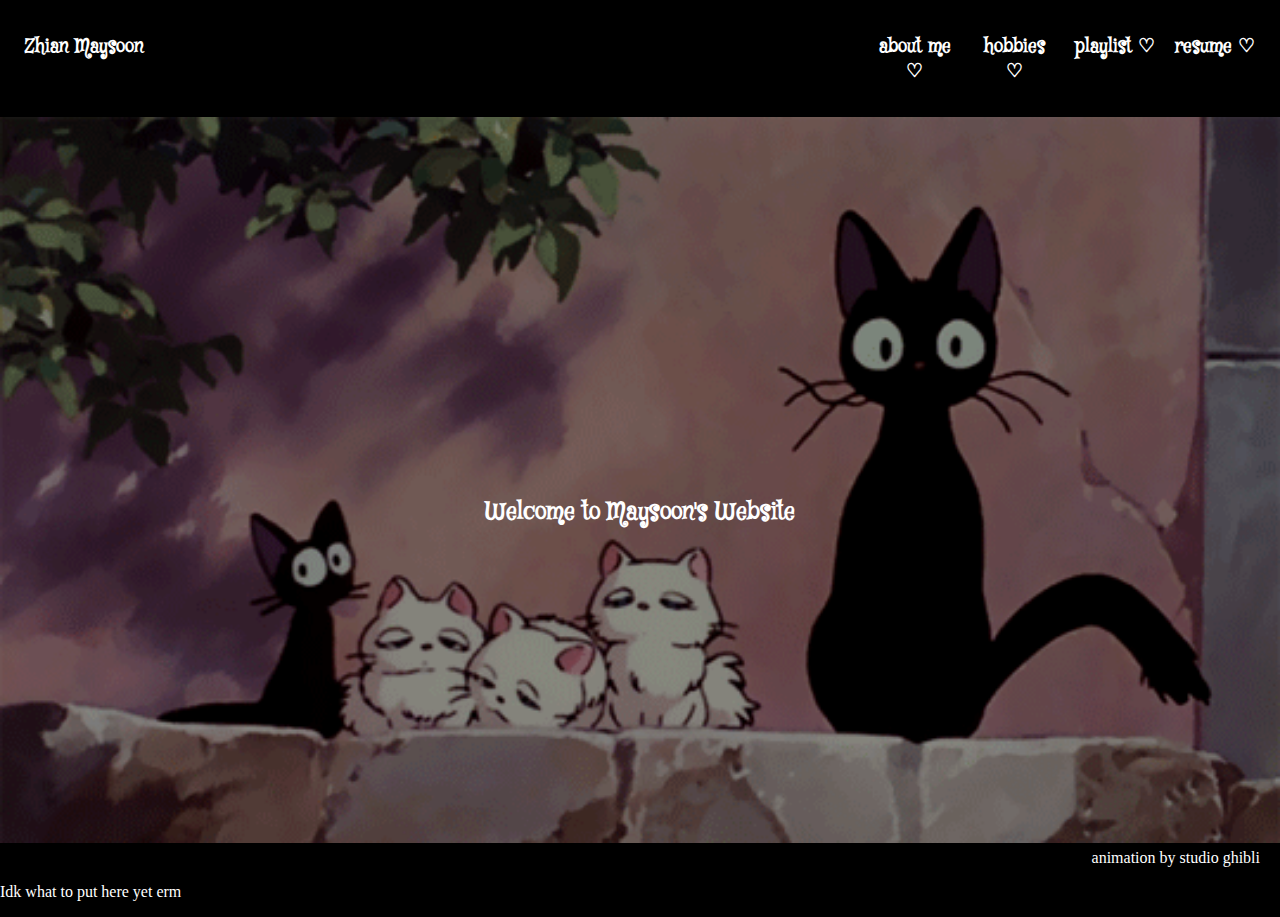
==== index.html @ afb6307f "man" ====
<!DOCTYPE html>
<html>
    <head>
        <meta charset="utf-8">
        <title>Maysoon's Website</title>
        <meta name="description" content="hi :3">
        <meta name="viewport" content="width=device-width, initial-scale=1">
        <link rel="stylesheet" href="styles.css">
        <link rel="preconnect" href="https://fonts.googleapis.com">
        <link rel="preconnect" href="https://fonts.gstatic.com" crossorigin>
        <link href="https://fonts.googleapis.com/css2?family=Mystery+Quest&display=swap" rel="stylesheet">  
    </head>
    <body>
        <script src="script.js" async defer></script>
        <div class="flex-container">
                <h3 id="headername">Zhian Maysoon  </h3>
                <h3 class="header"> <a href = "aboutme.html">about me ♡</a></h3>
                <h3 class="header"><a href = "hobbies.html">hobbies ♡</a></h3>
                <h3 class="header"><a href="playlist.html">playlist ♡</a></h3>
                <h3 class="header"><a href="resume.html">resume ♡</a></h3>
        </div>
        <div class="imgcontainer">
            <img id="headerimg" src="assets/5 cattos!.gif"/>
            <h2 id="img-center-text">Welcome to Maysoon's Website</h2>
            <p id="imgcredTag">animation by studio ghibli</p>
        </div>
        <div>
            <p>Idk what to put here yet erm</p>
        </div>

        

        <!--gonne make a cute playlist page a
            a resume page
            projects whatever-->


    </body>
</html>
---- styles.css ----
.mystery-quest-regular {
    font-family: "Mystery Quest", system-ui;
    font-weight: 400;
    font-style: normal;
  }  
  
body, html {
    font-family: Mystery Quest;
    margin: 0;
    padding: 0;
    background-color: black;
    color: white;
}

.flex-container {
    display: flex;
    flex-direction: row;
    padding: 10px;
    background-color: black; /*rich burgandy #850220*/
    
}
#headername{
    margin-left: 10px;
    flex-grow: 9;
    padding: 5px;
    color: white;
    text-align: left;
}

.header{
    color: white;
    width: 100vw;
    max-width: 100%;
    padding: 5px;
    margin-right: 10px;
    flex: 1;
    text-align: center;
}

.imgcontainer {
    position: relative;
    text-align: center;
    color: white;
  }

#headerimg{
    width: 100%;
    opacity: 0.6;
    padding: 0;
    margin: 0;
}
#img-center-text {
    position: absolute;
    top: 50%;
    left: 50%;
    transform: translate(-50%, -50%);
}

#imgcredTag{
    color: white;
    text-align: right;
    margin: 0px 20px 0px 0px;
}

a:link, a:visited {
    text-decoration: none;
    color: white;
  }

p{
    font-family: 'Times New Roman', Times, serif;
}
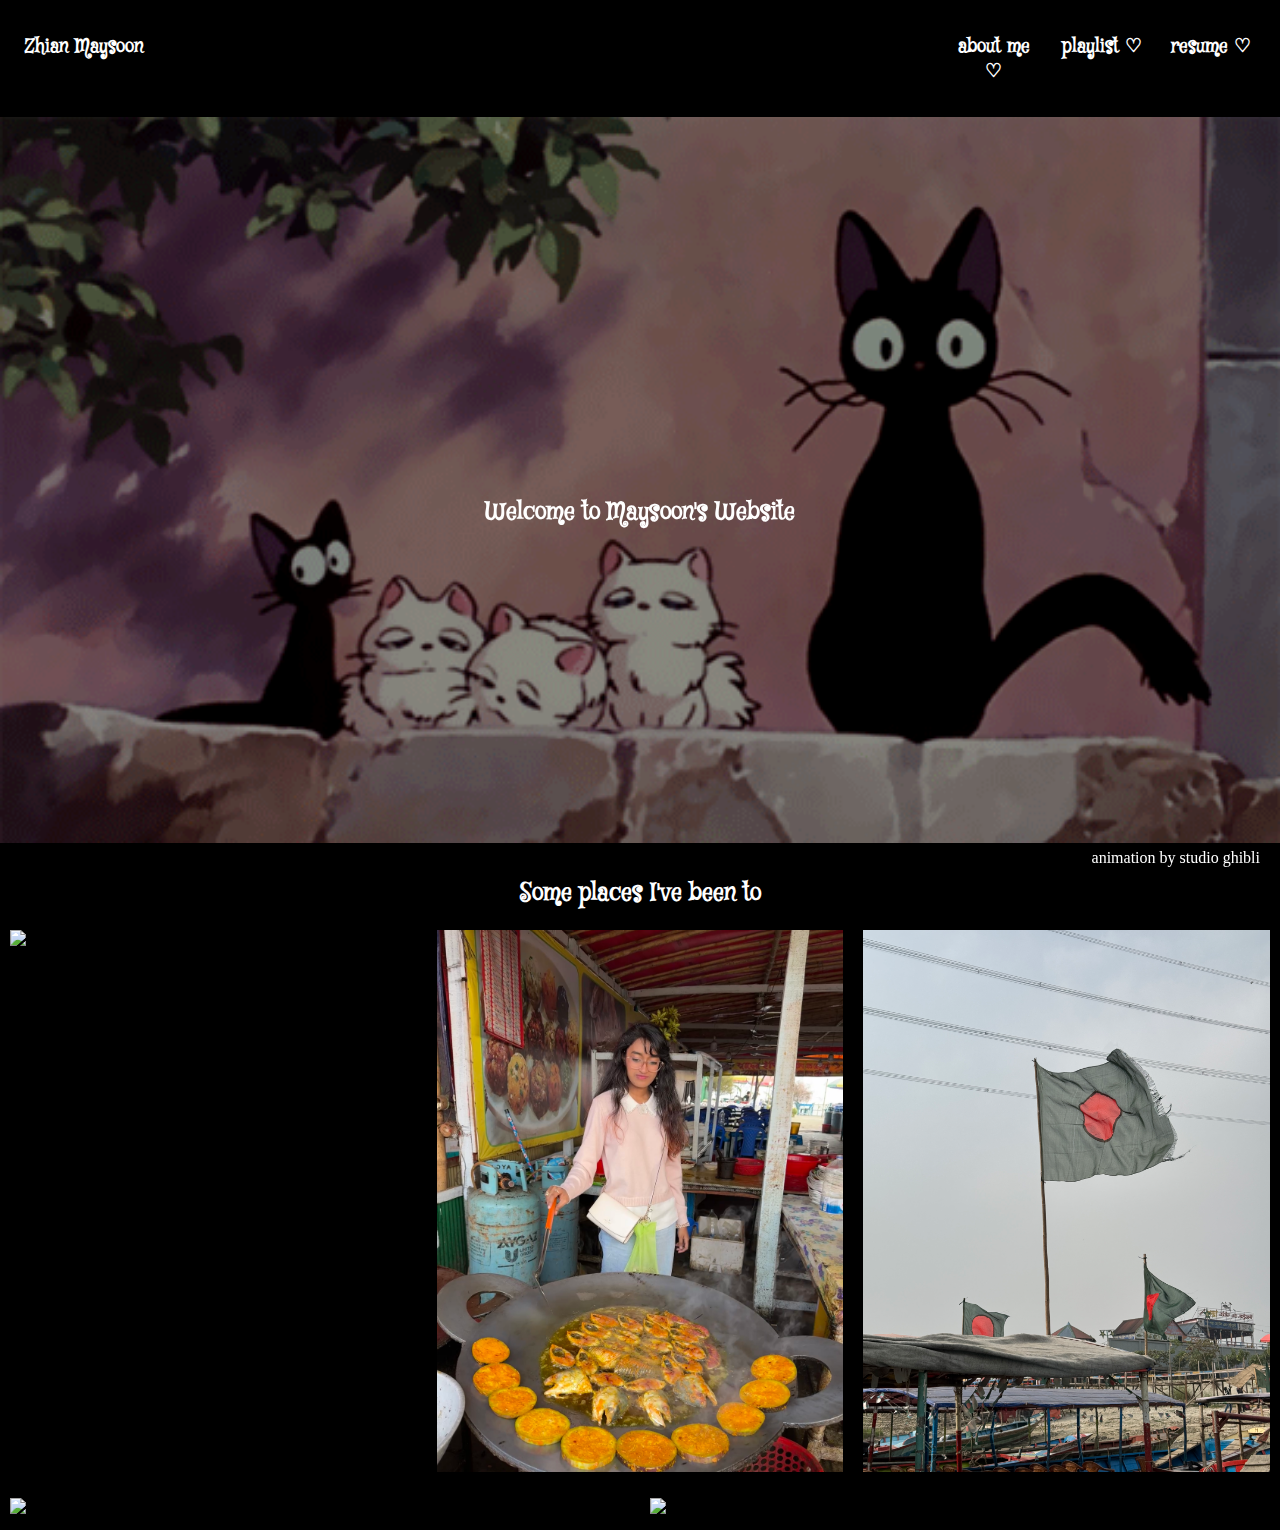
==== commit d7ceff7c: "some final changes" ====
--- a/index.html
+++ b/index.html
@@ -12,28 +12,35 @@
     </head>
     <body>
         <script src="script.js" async defer></script>
-        <div class="flex-container">
-                <h3 id="headername">Zhian Maysoon  </h3>
-                <h3 class="header"> <a href = "aboutme.html">about me ♡</a></h3>
-                <h3 class="header"><a href = "hobbies.html">hobbies ♡</a></h3>
-                <h3 class="header"><a href="playlist.html">playlist ♡</a></h3>
-                <h3 class="header"><a href="resume.html">resume ♡</a></h3>
+        <div id="navbar">
+            <div class="flex-container">
+                <h3 id="headername"> <a href="index.html">Zhian Maysoon</a></h3>
+                    <h3 class="header"> <a href = "aboutme.html">about me ♡</a></h3>
+                    <h3 class="header"><a href="playlist.html">playlist ♡</a></h3>
+                    <h3 class="header"><a href="zhianmaysoon.pdf">resume ♡</a></h3>
+            </div>
         </div>
         <div class="imgcontainer">
             <img id="headerimg" src="assets/5 cattos!.gif"/>
             <h2 id="img-center-text">Welcome to Maysoon's Website</h2>
             <p id="imgcredTag">animation by studio ghibli</p>
         </div>
-        <div>
-            <p>Idk what to put here yet erm</p>
+        <h2 style="text-align: center; margin: 10px;">Some places I've been to</h2>
+        <div id="placescontainer">
+            <div class="placesSection">
+                <img class="placesimg" src="assets/mawame.jpg"></div>
+            <div class="placesSection"> 
+                <img class="placesimg" src="assets/mawacook.JPG"></div>
+            <div class="placesSection">
+                <img class="placesimg" src="assets/mawaflag.JPG"></div>
         </div>
-
-        
-
-        <!--gonne make a cute playlist page a
-            a resume page
-            projects whatever-->
-
+        <div id="placecontainer2">
+            <div class="placesSection">
+                <img class="placesimg" src="assets/capitol.JPG"></div>
+            <div class="placesSection">
+                <img class="placesimg" src="assets/google.jpg"></div>
+        </div>
+    </div>
 
     </body>
 </html>--- a/styles.css
+++ b/styles.css
@@ -12,12 +12,17 @@
     color: white;
 }
 
+#navbar{
+    position: sticky;
+    top: 0;
+    overflow: hidden;
+}
+
 .flex-container {
     display: flex;
     flex-direction: row;
     padding: 10px;
     background-color: black; /*rich burgandy #850220*/
-    
 }
 #headername{
     margin-left: 10px;
@@ -71,3 +76,20 @@
     font-family: 'Times New Roman', Times, serif;
 }
 
+#placescontainer{
+    display: flex;
+    flex-direction: row;
+}
+
+#placecontainer2{
+    display: flex;
+    flex-direction: row;
+}
+
+.placesSection{
+    flex: 1;
+    margin: 10px;
+}
+.placesimg{
+    width: 100%;
+}